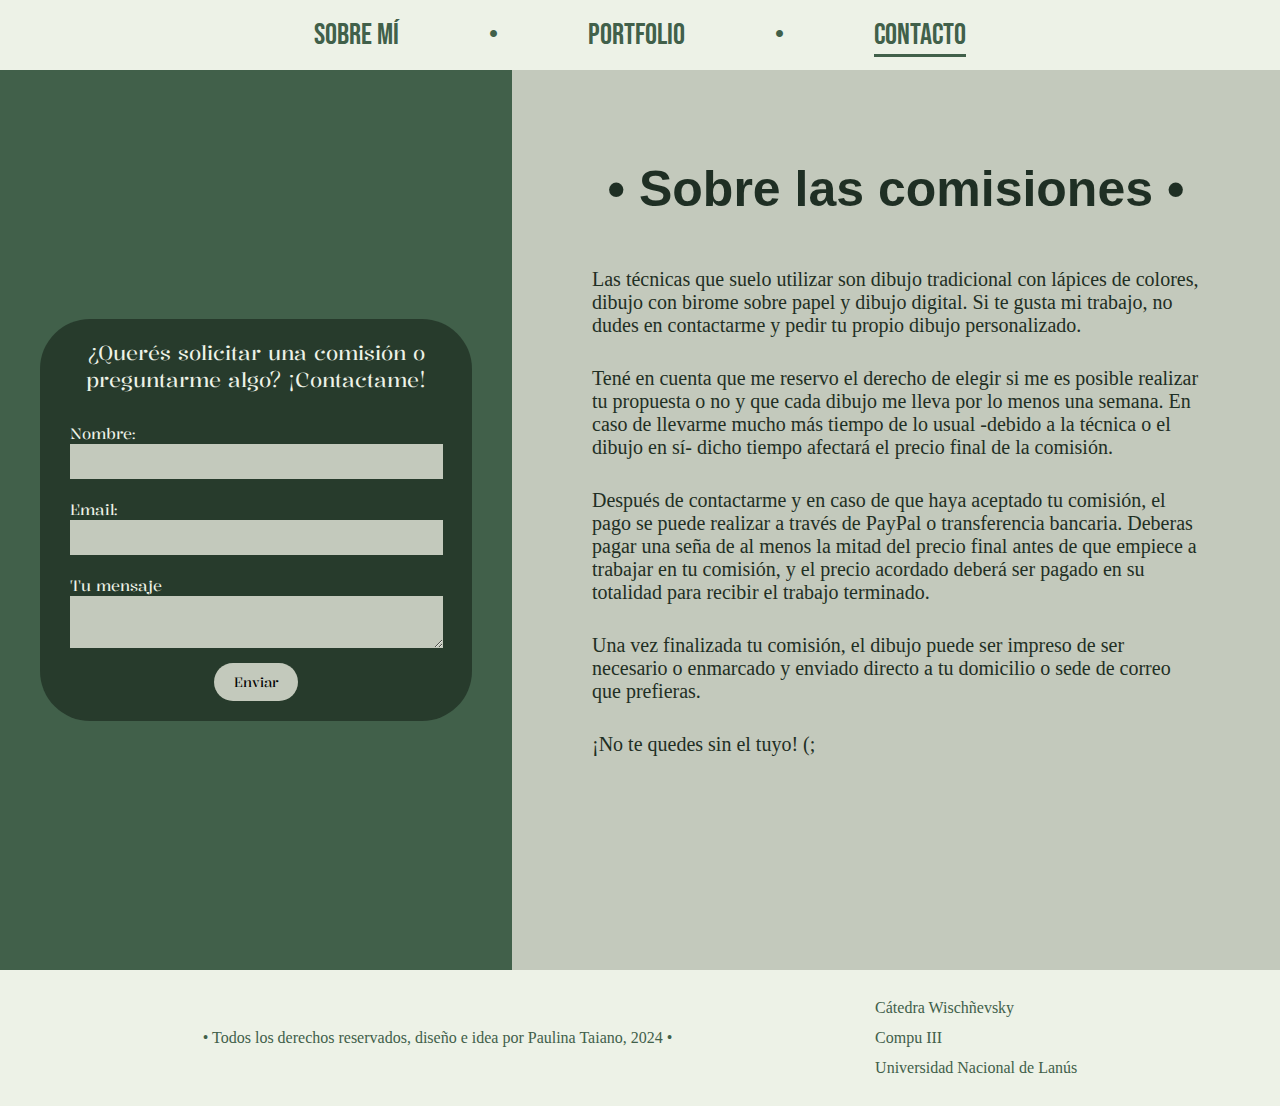
==== contacto.html @ 3813d278 "aiuda el video en el portfolio no anda :c" ====
<!DOCTYPE html>
<html>
    <head>
        <meta charset="utf-8"/>
        <title>Taiano Paulina</title>
        <link href="estilos.css" rel="stylesheet" type="text/css">
        <link rel="icon" type="img/svg+xml" href="img/taiano_favicon.svg">
        <link href="https://fonts.googleapis.com/css2?family=Bebas+Neue&display=swap" rel="stylesheet">
        <link href="https://fonts.googleapis.com/css2?family=Kalnia&display=swap" rel="stylesheet">
        <link href="https://fonts.googleapis.com/css2?family=Averia+Serif+Libre:ital,wght@0,300;0,400;0,700;1,300;1,400;1,700&display=swap" rel="stylesheet">
    </head>
    <body>
        <header>
            <a href="index.html">Sobre Mí</a>
            <p>•</p>
            <a href="portfolio.html">Portfolio</a>
            <p>•</p>
            <p class="active">Contacto</p>
        </header>
        <main>
            <section class="contacto">
                <div class="formulario">
                    <form method="post" action="" target="_blank" enctype="text/plain">
                        <p>¿Querés solicitar una comisión o preguntarme algo? ¡Contactame!</p>
                        <label for="nombre">Nombre:</label>
                        <input type="text" name="nombre" id="nombre" required>

                        <label>Email:</label>
                        <input type="email" name="email" required>

                        <label for="mensaje">Tu mensaje</label>
                        <textarea name="mensaje"></textarea>

                        <input type="submit" value="Enviar" formenctype="text/plain">
                    </form>
                </div>
                <div class="infoextra">
                    <h2>• Sobre las comisiones •</h2>
                    <p>Las técnicas que suelo utilizar son dibujo tradicional con lápices de colores, dibujo con birome sobre papel y dibujo digital. Si te gusta mi trabajo, no dudes en contactarme y pedir tu propio dibujo personalizado.</p>
                    <p>Tené en cuenta que me reservo el derecho de elegir si me es posible realizar tu propuesta o no y que cada dibujo me lleva por lo menos una semana. En caso de llevarme mucho más tiempo de lo usual -debido a la técnica o el dibujo en sí- dicho tiempo afectará el precio final de la comisión.</p>
                    <p>Después de contactarme y en caso de que haya aceptado tu comisión, el pago se puede realizar a través de PayPal o transferencia bancaria. Deberas pagar una seña de al menos la mitad del precio final antes de que empiece a trabajar en tu comisión, y el precio acordado deberá ser pagado en su totalidad para recibir el trabajo terminado.</p>
                    <p>Una vez finalizada tu comisión, el dibujo puede ser impreso de ser necesario o enmarcado y enviado directo a tu domicilio o sede de correo que prefieras.</p>
                    <p>¡No te quedes sin el tuyo! (;</p>
                </div>
            </section>
        </main>
        <footer>
            <p>• Todos los derechos reservados, diseño e idea por Paulina Taiano, 2024 •</p>
            <div class="datos-extra">
                <p>Cátedra Wischñevsky</p>
                <p>Compu III</p>
                <p>Universidad Nacional de Lanús</p>
            </div>
        </footer>
    </body>
</html>
---- estilos.css ----
@charset "utf-8";
/* CSS Document */

* {
    margin: 0px;
    padding: 0px;
}

@font-face {
    font-family: "barriecito";
    src: url(fonts/Barriecito-Regular.ttf) format("truetype");
    font-weight: normal;
    font-style: normal;
}

@font-face {
    font-family: "vollkorn";
    src: url(fonts/Vollkorn-VariableFont_wght.ttf) format("truetype");
    font-weight: normal;
    font-style: normal;
}

main {
    background-color: #41604A;
    height: 900px;
    display: flex;
    flex-direction: row;
}

header {
    font-family: "Bebas Neue", sans-serif;
    font-weight: 300;
    font-style: normal;
    text-align: center;
    background-color: #EDF2E7; 
    height: 70px;
    display: flex;
    align-items: center;
    justify-content: center;
    gap: 90px;
    color: #41604A;
    font-size: 30px;
}

a {
    color: #41604A;
    font-size: 30px;
    text-decoration: none;
}

header a:hover {
    text-decoration: underline;
    text-underline-offset: 10px;
    text-shadow: 3px 3px 5px rgb(0, 0, 0, 0.25);
}

.active {
    text-decoration: underline;
    text-underline-offset: 10px;
}

.columna-intro {
    background-color: #c3c9bc;
    text-align: center;
    font-size: 30px;
    display: block;
    line-height: 50px;
    width: 40%;
}

.columna-intro a {
    font-family: "Kalnia", serif;
    font-optical-sizing: auto;
    font-weight: 400;
    font-style: normal;
}

h2 {
    font-family: "barriecito", sans-serif;
    text-align: center;
    font-size: 2.5em;
    padding: 40px 0px 20px 0px;
}

section span {
    font-family: "Averia Serif Libre", serif;
    font-weight: 700;
    font-size: 24px;
    font-style: italic;
    color: #EDF2E7;
}

.pagina-ppal {
    width: 100%;
    color: #EDF2E7;
}

section {
    height: 450;
    display: flex;
    flex-direction: column;
}

.info {
    height: 400px;
    font-family: "vollkorn", serif;
    font-size: 18px;
    color: #EDF2E7;
    box-sizing: border-box;
    line-height: 40px;
    text-align: center;
    display: flex;
    line-height: 40px;
    text-align: center;
    justify-content: center;
    gap: 6em;
}

.solapa:hover {
    filter: drop-shadow(-5px 0px 0px #1f2f24)
}

ul {
    list-style-type: none;
}

footer {
    background-color: #EDF2E7;
    font-family: "vollkorn", serif;
    font-size: 16px;
    color: #41604A;
    height: 136px;
    display: flex;
    justify-content: space-evenly;
    align-items: center;
    line-height: 30px;
}

.datos-extra {
    display: flex;
    flex-direction: column;
}

/*portfolio*/

.grid-container {
    display: grid;
    grid-template-columns: repeat(3, 450px);
    padding: 40px 0px 40px 0px;
    gap: 40px;
    overflow: scroll;
    width: 100%;
    justify-content: center;
    justify-items: center;
}

.grid-container::-webkit-scrollbar {
    width: 0px;
  }
  
  .grid-container::-webkit-scrollbar-thumb {
    background: #41604A;
    border-radius: 4px;
  }
  
  .grid-container::-webkit-scrollbar-thumb:active {
    background-color: #41604A;
  }
  
  .grid-container::-webkit-scrollbar-thumb:hover {
    background: #b3b3b3;
  }
  
  .grid-container::-webkit-scrollbar-track {
    background: #41604A;
    border-radius: 4px;
  }
  
  .grid-container::-webkit-scrollbar-track:hover, 
  .container::-webkit-scrollbar-track:active {
    background: #41604A;
  }

.overlay {
    position: relative;
    background-color: rgb(0, 0, 0, 0.75);
    overflow: hidden;
    color: white;
    transition: .5s ease;
    height: 0;
    bottom: 660px;
    display: flex;
    align-items: center;
    justify-content: center;
    flex-direction: column;
}

.grid-item:hover .overlay {
    height: 656px;
    width: 448px;
}

.grid-item {
    height: 656px;
    width: 448px;
}

h3 {
    font-family: "Bebas Neue", sans-serif;
    font-weight: 400;
    font-size: 35px;
    font-style: normal;
}

.grid-item p {
    font-family: "vollkorn", serif;
    font-size: 25px;
    text-align: center;
    margin-block-start: 10px;
    margin-inline-start: 20px;
    margin-inline-end: 20px;
}

/*fin portfolio*/

/*formulario*/

.contacto {
    display: flex;
    flex-direction: row;
}

.formulario {
    background-image: url(img/taiano_tp1_fondoformulario.jpg);
    background-repeat: no-repeat;
    width: 40%;
    height: 900px;
    display: flex;
    justify-content: center;
    align-items: center;
}

form {
    background-color: #1f2f24c2;
    height: fit-content;
    width: auto;
    border-radius: 50px;
    display: flex;
    flex-direction: column;
    justify-content: center;
    align-content: center;
    font-family: "Kalnia", serif;
    font-optical-sizing: auto;
    font-weight: 400;
    font-size: 20px;
    font-style: normal;
    color: #EDF2E7;
    padding: 20px 30px;
    margin: 40px;
    box-sizing: border-box;
}

form p {
    text-align: center;
    padding-bottom: 10px;
}

label {
    display: block;
    font-size: 15px;
    text-align: start;
    padding-top: 20px;
}

input {
    width: 95%;
    background-color: #c3c9bc;
    border: 0px;
    padding: 10px 10px;
}

input[type=submit] {
    display: flex;
    align-self: center;
    margin-top: 15px;
    width: min-content;
    padding: 10px 20px;
    border-radius: 50px;
    font-family: "kalnia", serif;
    font-optical-sizing: auto;
    font-weight: 400;
    font-style: normal;
}

textarea {
    width: 95%;
    background-color: #c3c9bc;
    border: 0px;
    padding: 10px 10px;
    font-family: "vollkorn", serif;
}

.infoextra {
    width: 60%;
    background-color: #c3c9bc;
    font-family: "vollkorn", serif;
    font-size: 20px;
    color: #1f2f24;
    padding: 50px 80px;
    box-sizing: border-box;
    display: flex;
    flex-direction: column;
    gap: 30px;
}
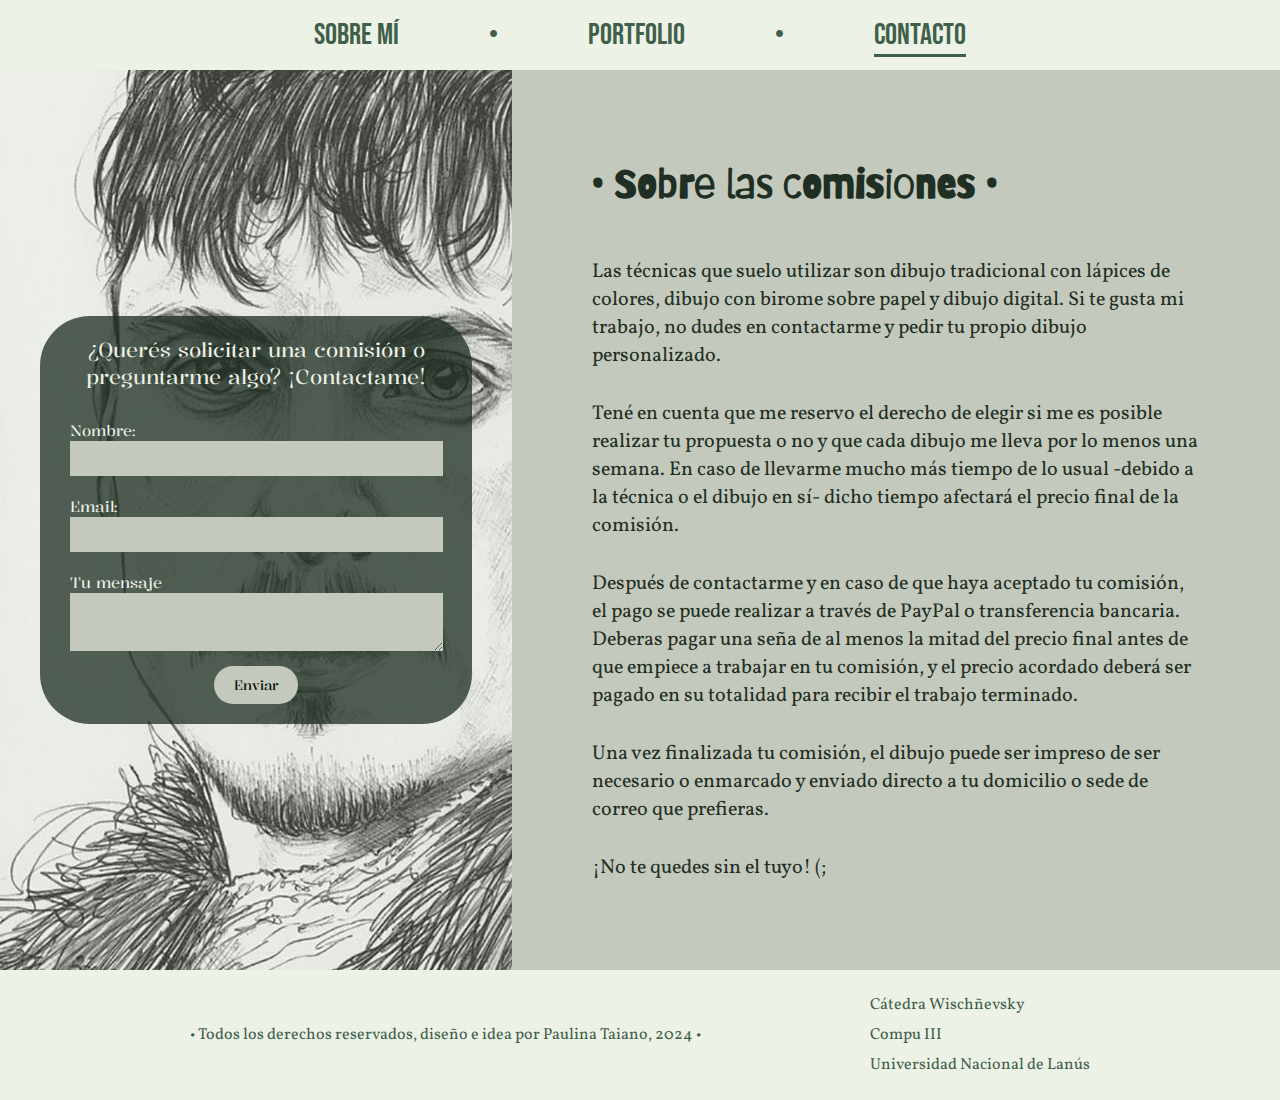
==== commit 5f9b26f1: "Add files via upload" ====
--- a/contacto.html
+++ b/contacto.html
@@ -5,6 +5,7 @@
         <title>Taiano Paulina</title>
         <link href="estilos.css" rel="stylesheet" type="text/css">
         <link rel="icon" type="img/svg+xml" href="img/taiano_favicon.svg">
+        <meta name="viewport" content="width=device-width, initial-scale=1.0">
         <link href="https://fonts.googleapis.com/css2?family=Bebas+Neue&display=swap" rel="stylesheet">
         <link href="https://fonts.googleapis.com/css2?family=Kalnia&display=swap" rel="stylesheet">
         <link href="https://fonts.googleapis.com/css2?family=Averia+Serif+Libre:ital,wght@0,300;0,400;0,700;1,300;1,400;1,700&display=swap" rel="stylesheet">
--- a/estilos.css
+++ b/estilos.css
@@ -22,7 +22,6 @@
 
 main {
     background-color: #41604A;
-    height: 900px;
     display: flex;
     flex-direction: row;
 }
@@ -63,11 +62,9 @@
     background-color: #c3c9bc;
     text-align: center;
     font-size: 30px;
-    display: block;
-    line-height: 50px;
     width: 40%;
-}
-
+    height: 770px;
+}
 .columna-intro a {
     font-family: "Kalnia", serif;
     font-optical-sizing: auto;
@@ -75,49 +72,81 @@
     font-style: normal;
 }
 
+.datitos {
+    padding: 10px 0px;
+    display: flex;
+    flex-direction: row;
+    justify-content: space-evenly;
+}
+
+.datitos p {
+    display: flex;
+    flex-direction: column;
+    color: #41604A;
+    font-family: "vollkorn", serif;
+    font-size: 14px;
+    line-height: 20px;
+    background-color: #c3c9bc;
+    border: 0px;
+    padding: 5px 40px;
+    border-radius: 30px;
+    text-align: center;
+}
+
+.datitos span {
+    font-family: "Averia Serif Libre", serif;
+    font-weight: 700;
+    font-size: 18px;
+    font-style: italic;
+    color: #EDF2E7;
+}
+
+.cita {
+    font-family: "Kalnia", serif;
+    font-optical-sizing: auto;
+    font-weight: 400;
+    font-style: normal;
+    font-size: 30px;
+    text-align: center;
+    color: #EDF2E7;
+    padding: 25px 0px;
+}
+
 h2 {
     font-family: "barriecito", sans-serif;
-    text-align: center;
-    font-size: 2.5em;
+    font-size: 2em;
     padding: 40px 0px 20px 0px;
 }
 
-section span {
+li {
+    padding-bottom: 20px;
+}
+
+.info {
+    font-family: "vollkorn", serif;
+    font-size: 18px;
+    color: #1f2f24;
+    background-color: #c3c9bcc4;
+    line-height: 40px;
+    text-align: center;
+    display: flex;
+    flex-direction: column;
+    padding-left: 50px;
+}
+
+.info span {
+    color: #1f2f24;
     font-family: "Averia Serif Libre", serif;
     font-weight: 700;
-    font-size: 24px;
+    font-size: 18px;
     font-style: italic;
-    color: #EDF2E7;
-}
-
-.pagina-ppal {
-    width: 100%;
-    color: #EDF2E7;
-}
-
-section {
-    height: 450;
-    display: flex;
-    flex-direction: column;
-}
-
-.info {
-    height: 400px;
-    font-family: "vollkorn", serif;
-    font-size: 18px;
-    color: #EDF2E7;
-    box-sizing: border-box;
-    line-height: 40px;
-    text-align: center;
-    display: flex;
-    line-height: 40px;
-    text-align: center;
-    justify-content: center;
-    gap: 6em;
-}
-
-.solapa:hover {
-    filter: drop-shadow(-5px 0px 0px #1f2f24)
+}
+
+.items {
+    display: flex;
+    flex-direction: row;
+    gap: 90px;
+    text-align: left;
 }
 
 ul {
@@ -129,7 +158,7 @@
     font-family: "vollkorn", serif;
     font-size: 16px;
     color: #41604A;
-    height: 136px;
+    padding: 20px;
     display: flex;
     justify-content: space-evenly;
     align-items: center;
@@ -148,38 +177,13 @@
     grid-template-columns: repeat(3, 450px);
     padding: 40px 0px 40px 0px;
     gap: 40px;
-    overflow: scroll;
-    width: 100%;
     justify-content: center;
     justify-items: center;
 }
 
-.grid-container::-webkit-scrollbar {
-    width: 0px;
-  }
-  
-  .grid-container::-webkit-scrollbar-thumb {
-    background: #41604A;
-    border-radius: 4px;
-  }
-  
-  .grid-container::-webkit-scrollbar-thumb:active {
-    background-color: #41604A;
-  }
-  
-  .grid-container::-webkit-scrollbar-thumb:hover {
-    background: #b3b3b3;
-  }
-  
-  .grid-container::-webkit-scrollbar-track {
-    background: #41604A;
-    border-radius: 4px;
-  }
-  
-  .grid-container::-webkit-scrollbar-track:hover, 
-  .container::-webkit-scrollbar-track:active {
-    background: #41604A;
-  }
+.galeria {
+    width: 100%;
+}
 
 .overlay {
     position: relative;
@@ -210,6 +214,7 @@
     font-weight: 400;
     font-size: 35px;
     font-style: normal;
+    padding-bottom: 10px;
 }
 
 .grid-item p {
@@ -219,6 +224,28 @@
     margin-block-start: 10px;
     margin-inline-start: 20px;
     margin-inline-end: 20px;
+}
+
+.galeriavariable {
+    background-color: #c3c9bc;
+    color: #1f2f24;
+    padding-top: 20px;
+    display: flex;
+    flex-direction: column;
+    align-items: center;
+}
+
+.galeriadiv {
+    display: none;
+    width: 100%;
+}
+
+.galeriavariable:hover .galeriadiv {
+    display: flex;
+    flex-direction: row;
+    align-content: center;
+    justify-content: space-evenly;
+    padding-bottom: 20px;
 }
 
 /*fin portfolio*/
@@ -311,4 +338,109 @@
     display: flex;
     flex-direction: column;
     gap: 30px;
+}
+
+/*fin de formulario*/
+
+@media screen and (max-width: 600px) {
+    header {
+        width: 100%;
+        font-size: 1.7em;
+        gap: 10px;
+    }
+
+    header a {
+        font-size: 1em;
+    }
+
+    main {
+        width: 100%;
+        height: fit-content;
+        display: flex;
+        flex-direction: column;
+        align-items: center;
+    }
+
+    .cita {
+        font-size: 1.5em;
+    }
+
+    #foto-ppal {
+        display: flex;
+        align-self: center;
+    }
+
+    .columna-intro {
+        width: 100%;
+        padding: 20px;
+    }
+
+    .datitos {
+        flex-direction: column;
+        gap: 20px;
+    }
+
+    .pagina-ppal {
+        height: fit-content;
+        display: flex;
+        flex-direction: column;
+        align-items: center;
+        gap: 0em;
+        padding-bottom: 2em;
+    }
+
+    .info .items {
+        display: flex;
+        height: fit-content;
+        flex-direction: column;
+        gap: 0em;
+    }
+
+    .info {
+        width: 100%;
+        text-align: left;
+    }
+
+    .deco {
+        display: none;
+    }
+
+    .grid-container {
+        display: flex;
+        flex-direction: column;
+    }
+
+    .galeriavariable {
+        display: flex;
+        flex-direction: column;
+    }
+
+    .contacto {
+        width: 100%;
+        display: flex;
+        flex-direction: column;
+    }
+
+    .formulario {
+        width: 100%;
+        padding: 0px;
+    }
+
+    form {
+        width: 100%;
+        margin: 0px;
+    }
+    
+    .infoextra {
+        width: auto;
+        padding: 2em;
+    }
+
+    footer {
+        display: flex;
+        flex-direction: column;
+        align-items: flex-start;
+        padding: 2em;
+        height: fit-content;
+    }
 }